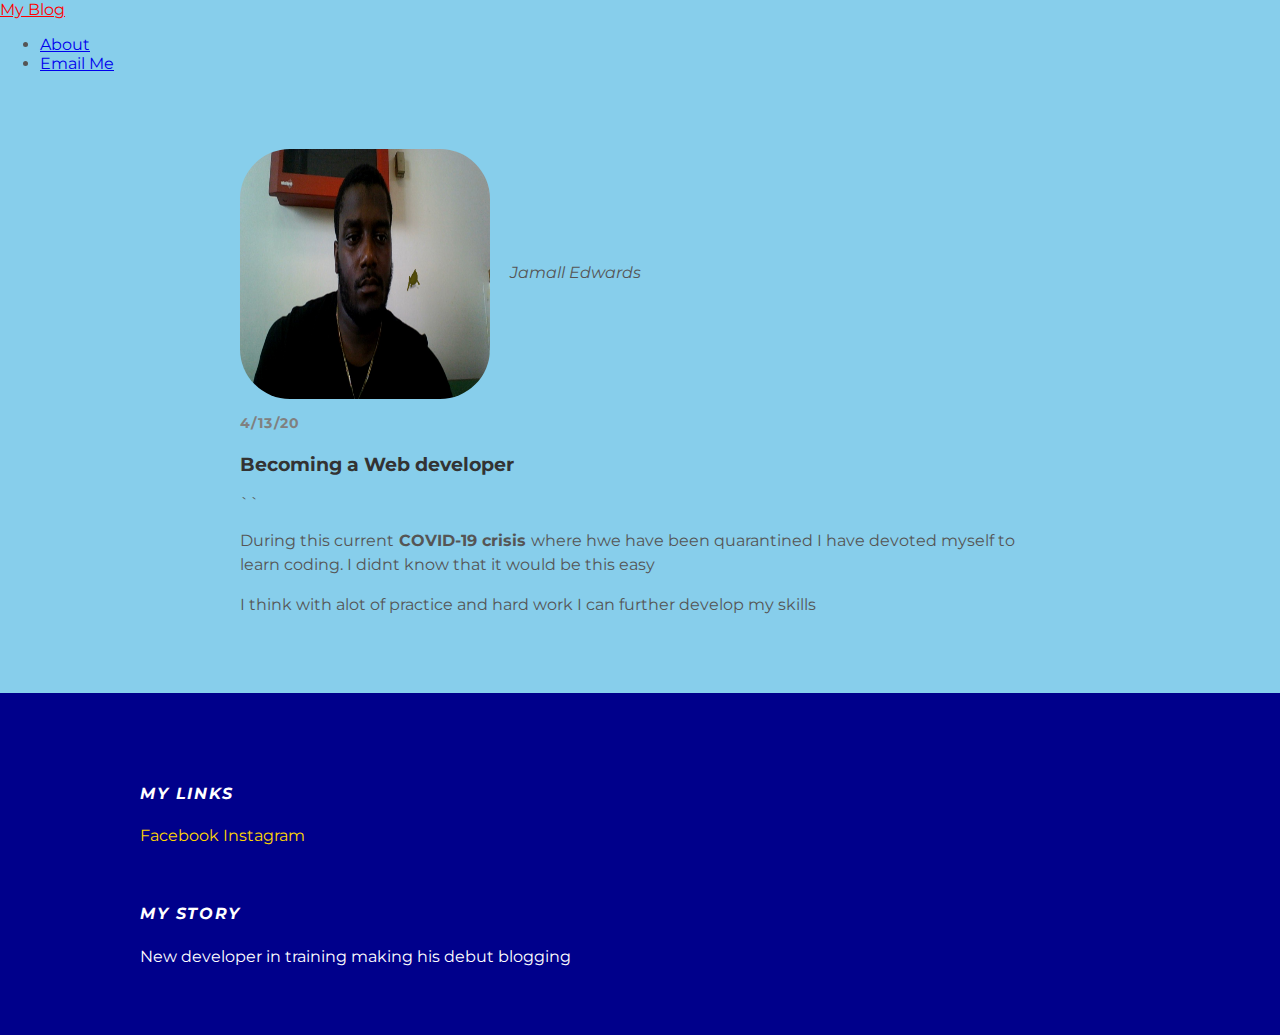
==== index.html @ 92b2ec94 "Add files via upload" ====
<!DOCTYPE html>


  <head>

    <title> Jamall First Blog </title>
    <link rel="stylesheet" href="styles.css" type="text/css">

  </head>

  <body>
  <div id=" header">
  <div class="post-container">
    <a href="index.html">My Blog</a>
    <ul>
      <li><a href="about.html">About</a> </li>
      <li> <a  <a href="mailto:jamalledwards1@gmail.com"> Email Me</a></li>
      </ul>
  </div>
  </div>
    <div id=" content">
  <div class="post-container">
    <div class="post">
      <div class="post-author">
        <img class='postpic' src="webpic.jpg" height="100px" width="100px">
        <span> <em>Jamall Edwards</em> </span>

      </div>
      <p class="post-date">4/13/20</p>
      <h3 class="post-title"> Becoming a Web developer</h3>
      <div class="post-content">``
    <p> During this current<strong> COVID-19 crisis </strong> where hwe have been quarantined I
     have devoted myself to learn coding. I didnt know that it would be this easy </p>
     <p> I think with alot of practice and hard work I can further develop my skills</p>

    </div>
  </div>
    </div>
  <div id="footer">
  <div class="container">
  <div class="column"></div>
  <h4> My Links</h4>
  <p>
    <a href="https://facebook.com/jamal Edwards">Facebook</a>
    <a href="https://instagram.com/themallywop">Instagram</a>
    </p>
  <div class="column"></div>
  <h4> My Story </h4>
  <p> New developer in training making his debut blogging</p>

  </div>

  </div>

  </div>


  </body>
</html>
---- styles.css ----
@import url(http://fonts.googleapis.com/css?family=Montserrat:400,700);
body{
  background-color: skyBLue;
  color:#555;
  margin: 0;
  font-family: 'Montserrat', sans-serif;
}
#header{
background-color: blue;
height: 150px;
line-height: 150px;

}
#header a{
  color: white;
  text-decoration: none;
  text-transform: uppercase;
  letter-spacing: 0.1em;
}
#header a:hover{
  color:#222
}
#header-title{
  display; block;
  float: left;
  font-size: 20px;
  font-weight: bold;
}
#header-nav{
  display:block;
  float:right;

}
#header-nav li{
  display: inline;
  padding-left: 20px;
  margin-top: o;
}
.container{
  max-width: 1000px;
  margin: 0 auto;
}
#footer{
  background-color: darkBlue;
  padding: 50px 0;
}
.column{
  min-width: 300px;
  display: inline-block;
  vertical-align: top;
}
#footer h4{
  color: white;
  text-transform: uppercase;
  letter-spacing: 0.1em;
  font-style: oblique;
  margin-right: auto;
}
#footer p{
  color: white;
}
#footer a{
  color: gold;
  text-decoration: none;
}
 a:hover{
  color: red;
}
.post, .about {
  max-width: 800px;
  margin: 0 auto;
  padding: 60px 0;
}
.post-author img {
  width: 250px;
  height: 250px;
  vertical-align: middle;
}
.post-author span{
  margin-left: 16px;
}
.post-date{
color: gray;
font-size: 14px;
font-weight: bold;
text-transform: uppercase;
letter-spacing: 0.1em;

}
h1, h2, h3 {
  color: #333;
}
p{
  line-height: 1.5;
}
.about-author{
  text-align: center;
}
.aboutpic{
  border-radius: 190px;
}
.postpic{
  border-radius: 50px;
}
.post-container:nth-child(even){
  background-color: #f2f2f2;
}
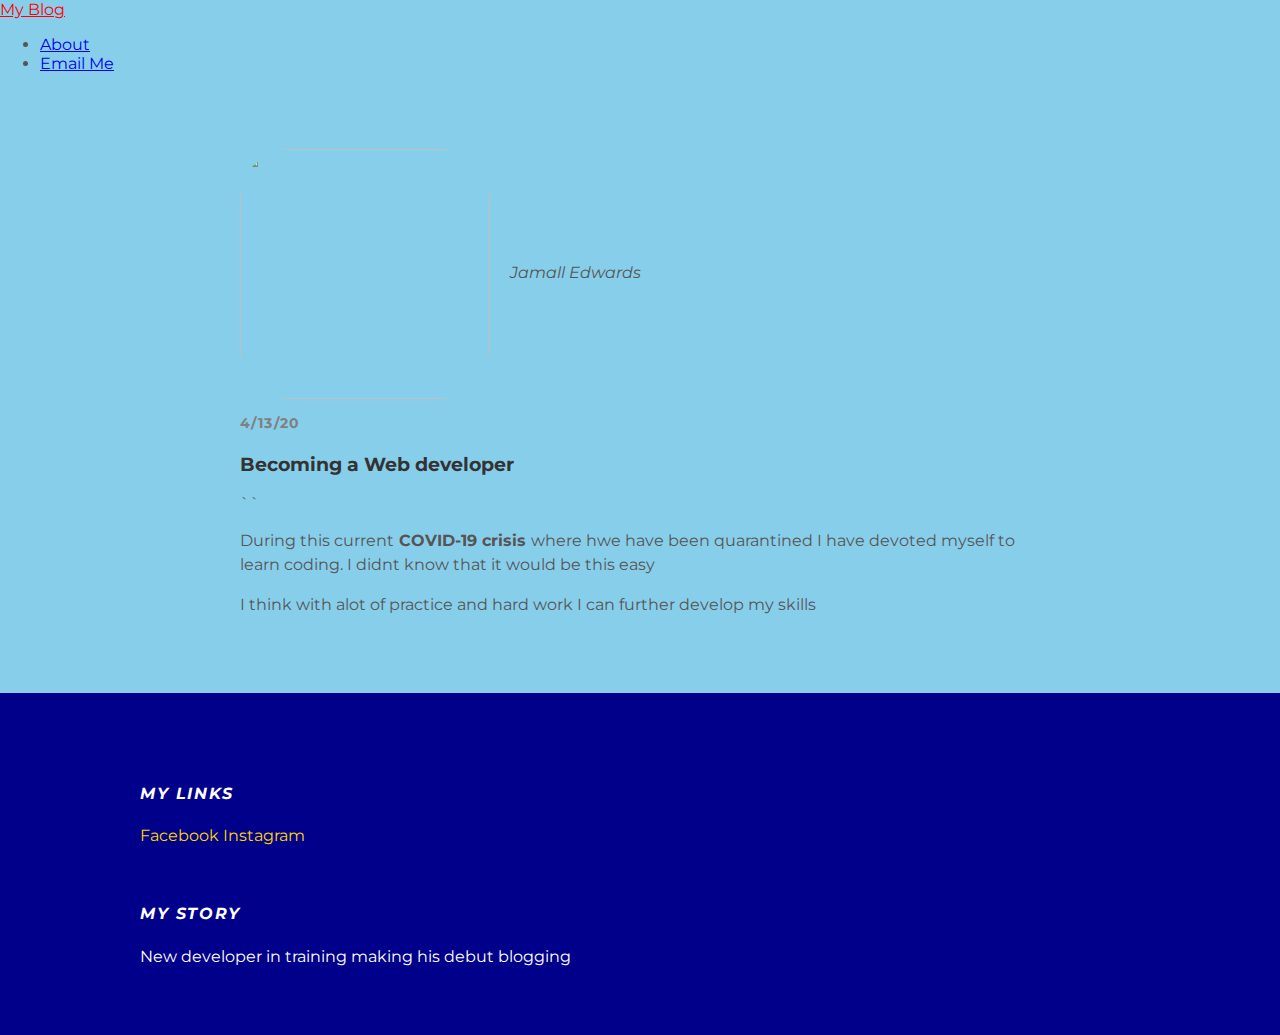
==== commit 89dae1a9: "Update index.html" ====
--- a/index.html
+++ b/index.html
@@ -22,7 +22,7 @@
   <div class="post-container">
     <div class="post">
       <div class="post-author">
-        <img class='postpic' src="webpic.jpg" height="100px" width="100px">
+        <img class='postpic' src="newpic.jpg" height="100px" width="100px">
         <span> <em>Jamall Edwards</em> </span>
 
       </div>
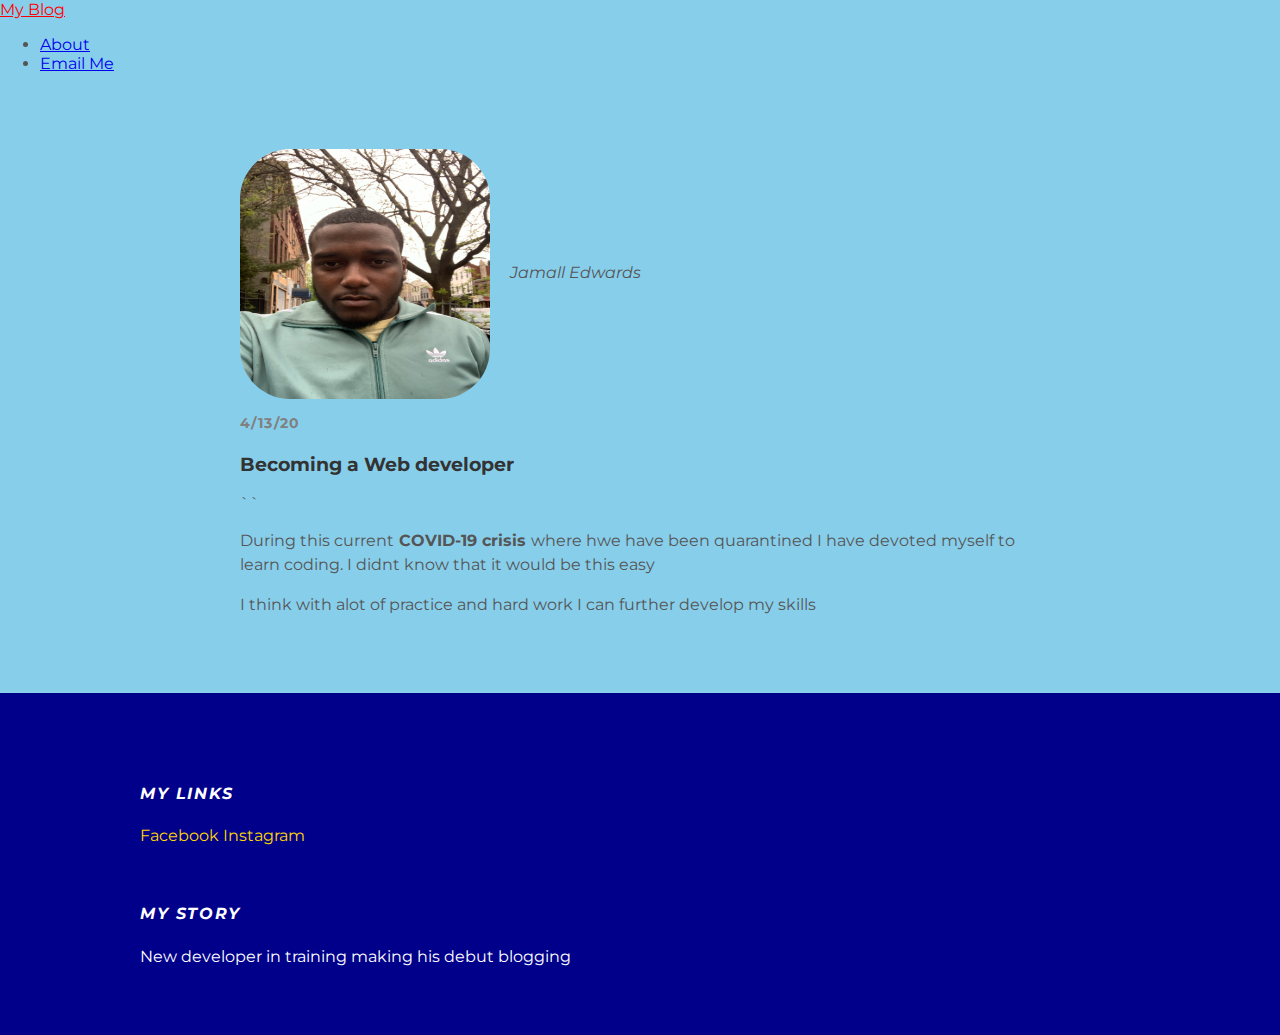
==== commit 7745551c: "Update index.html" ====
--- a/index.html
+++ b/index.html
@@ -22,7 +22,7 @@
   <div class="post-container">
     <div class="post">
       <div class="post-author">
-        <img class='postpic' src="newpic.jpg" height="100px" width="100px">
+        <img class='postpic' src="newpic.JPG" height="100px" width="100px">
         <span> <em>Jamall Edwards</em> </span>
 
       </div>
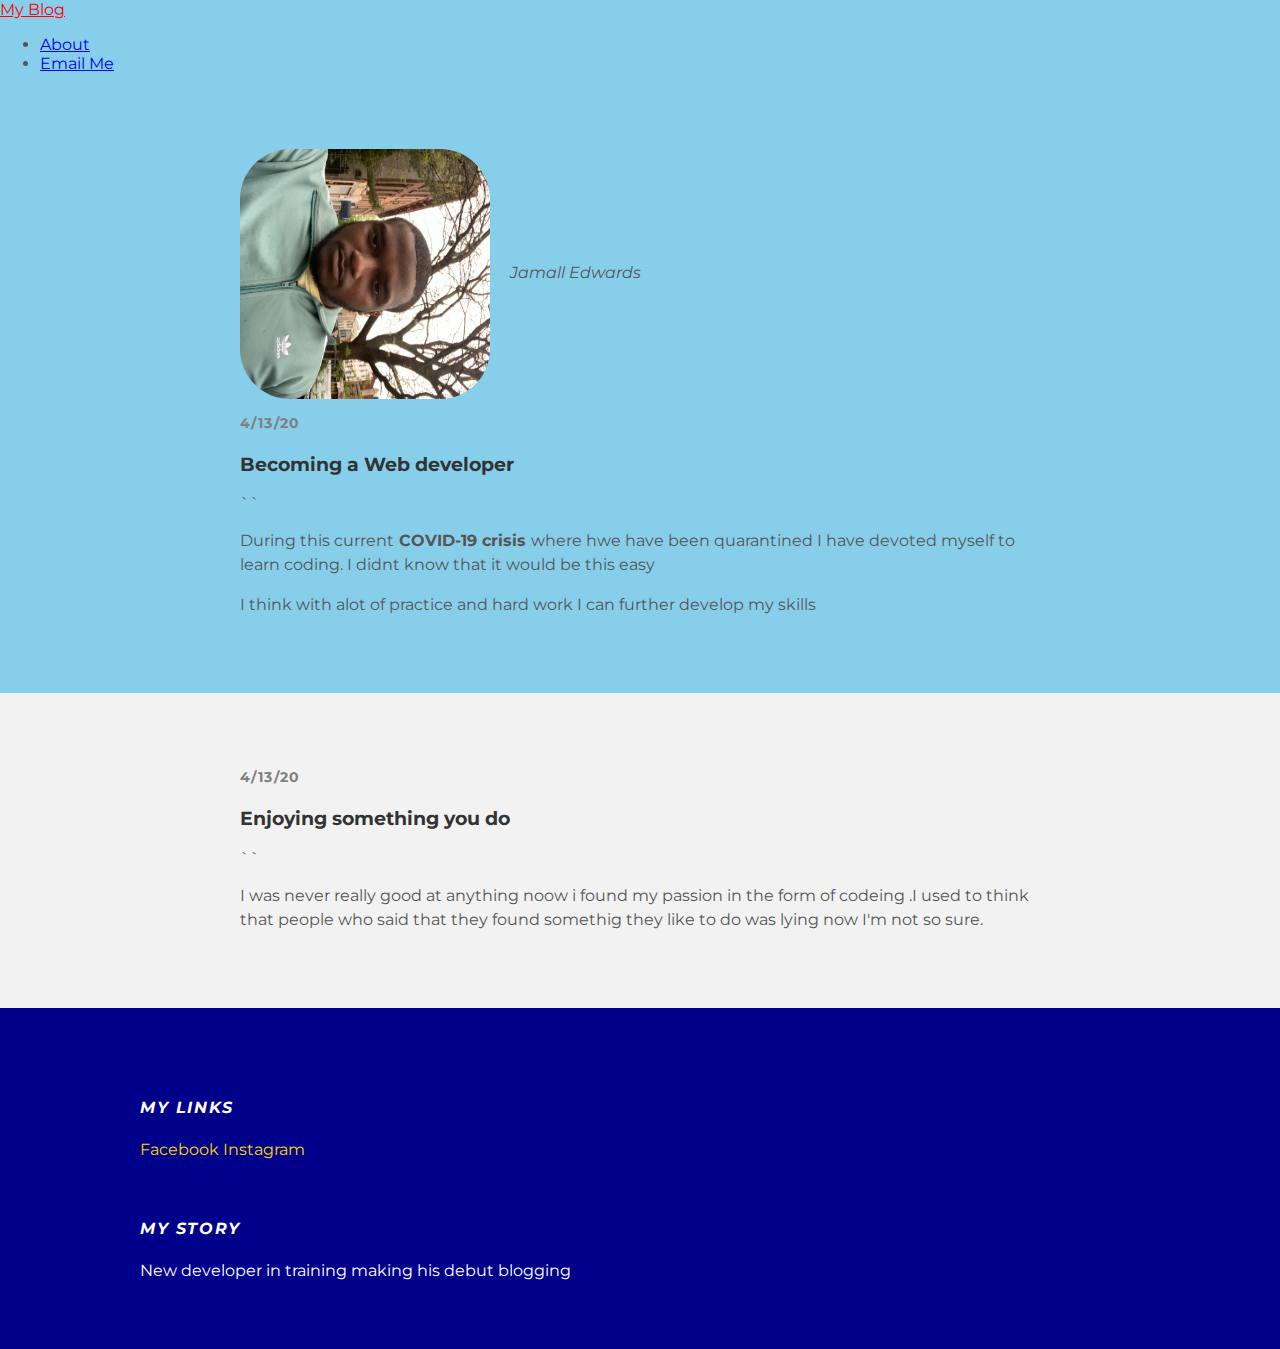
==== commit ca842332: "Update index.html" ====
--- a/index.html
+++ b/index.html
@@ -36,6 +36,19 @@
     </div>
   </div>
     </div>
+     <div class="post-container">
+    <div class="post">
+    
+   <p class="post-date">4/13/20</p>
+      <h3 class="post-title"> Enjoying something you do</h3>
+      <div class="post-content">``
+    <p>I was never really good at anything noow i found my passion in the form of codeing 
+     .I used to think  that people who said that they found somethig they like to do was lying now I'm not so sure.
+       </p>
+
+    </div>
+  </div>
+    </div>
   <div id="footer">
   <div class="container">
   <div class="column"></div>
--- a/styles.css
+++ b/styles.css
@@ -101,6 +101,7 @@
 }
 .postpic{
   border-radius: 50px;
+ transform: rotate( 90deg);
 }
 .post-container:nth-child(even){
   background-color: #f2f2f2;
